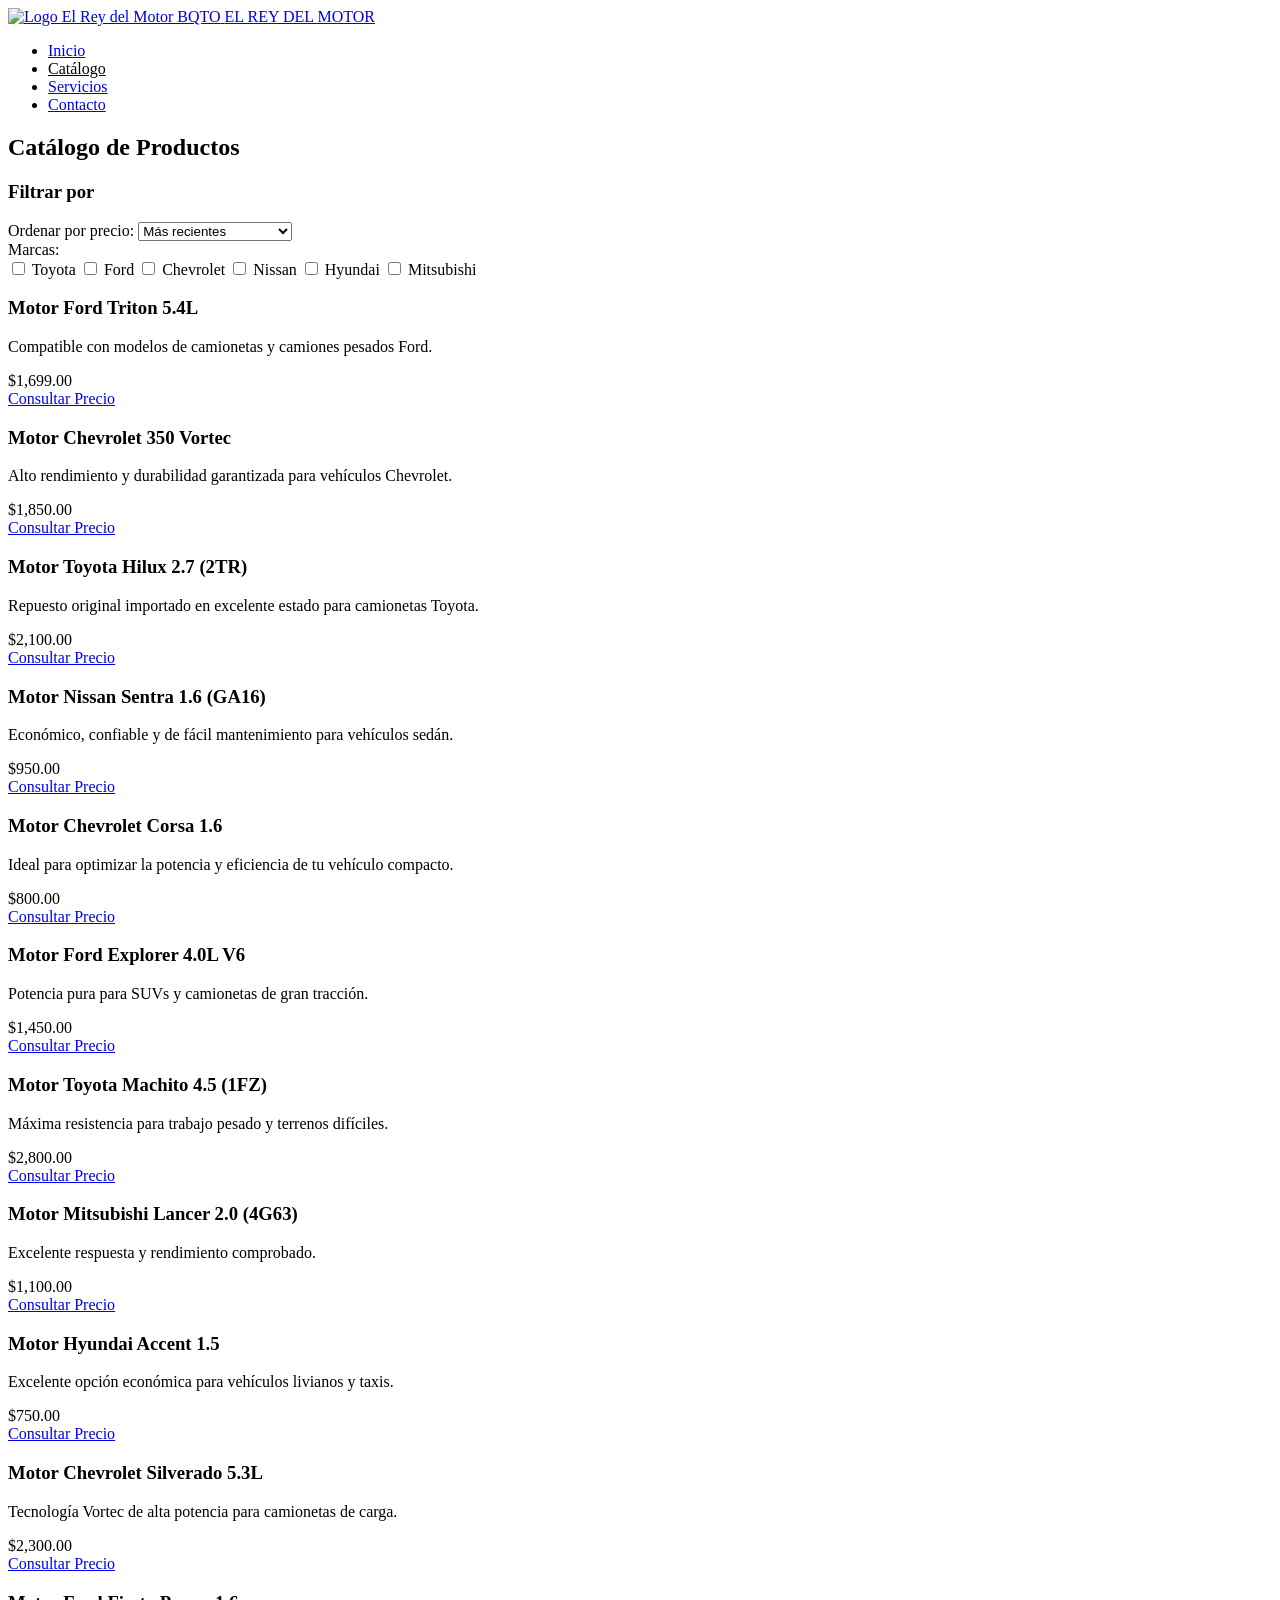
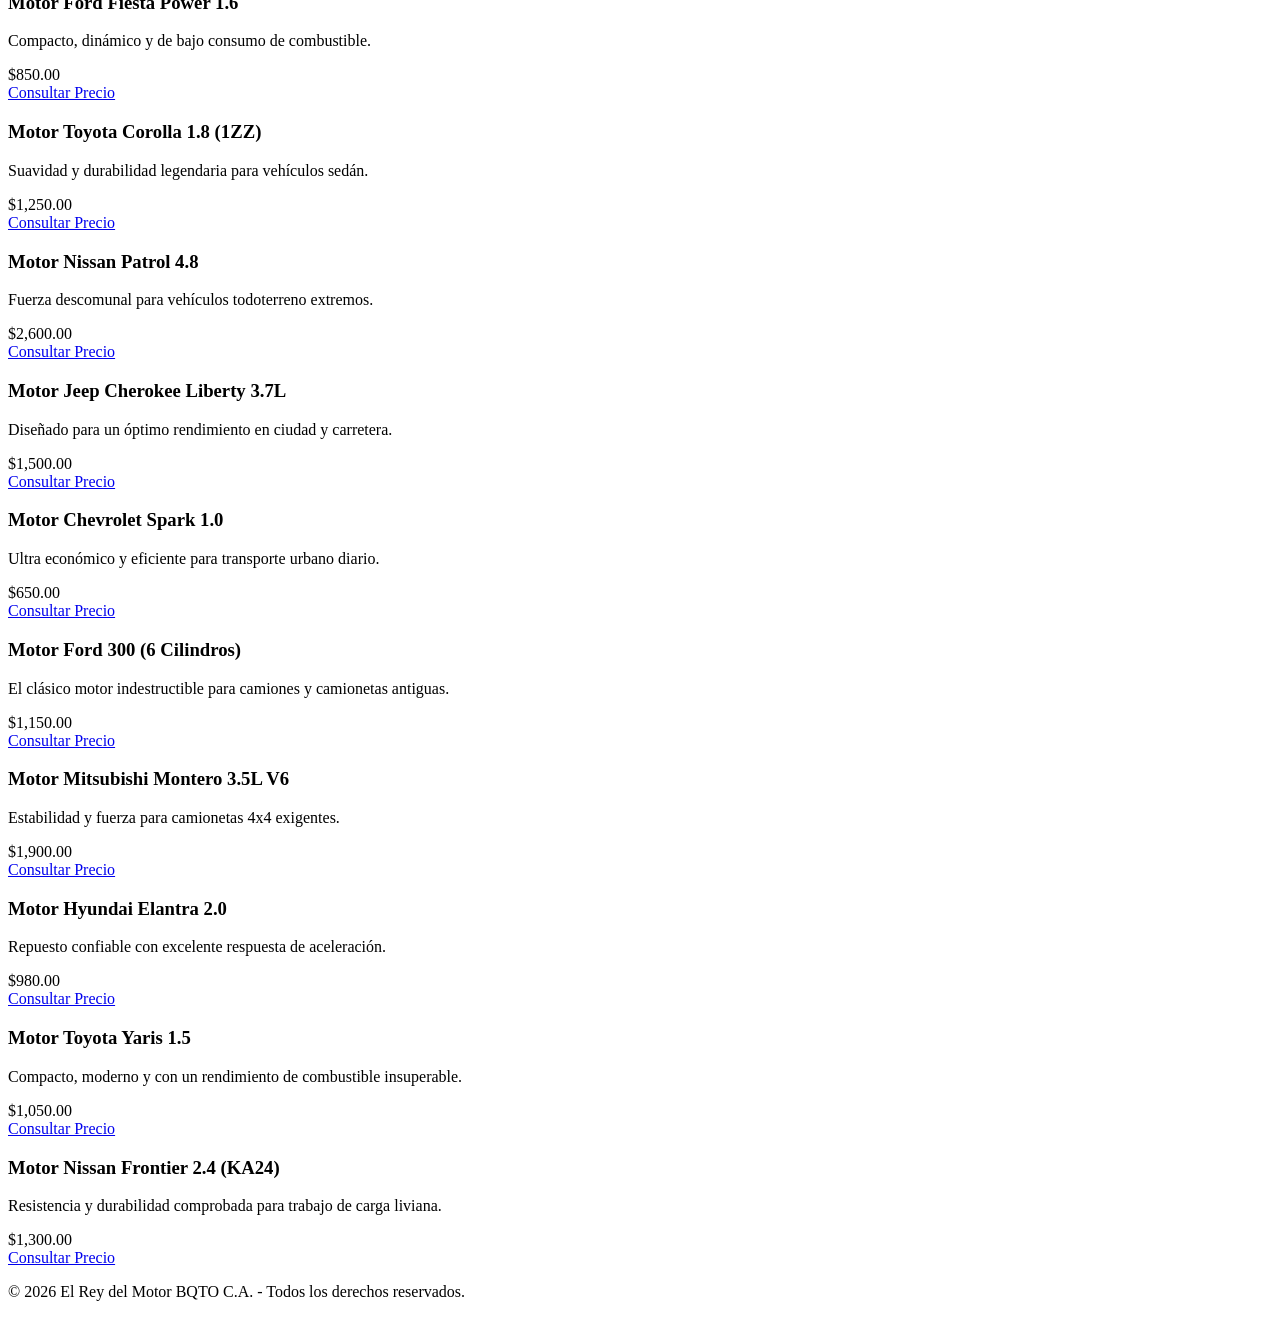
==== catalogo.html @ 28d70f1e "Add files via upload" ====
<!DOCTYPE html>
<html lang="es">
<head>
  <meta charset="UTF-8">
  <meta name="viewport" content="width=device-width, initial-scale=1.0">
  <title>Catálogo - El Rey del Motor BQTO C.A.</title>
  <link rel="stylesheet" href="css/styles.css">
  <link rel="icon" type="image/png" href="imagenes/logo_Rey_del_motor.png">
</head>
<body>

  <!-- HEADER -->
  <header>
    <div class="contenedor contenedor-navegacion">
      <a href="index.html" class="contenedor-logo">
        <img src="imagenes/logo_Rey_del_motor.png" alt="Logo El Rey del Motor BQTO" class="imagen-logo">
        <span class="texto-logo">EL REY DEL MOTOR</span>
      </a>
      <ul class="enlaces-navegacion">
        <li><a href="index.html">Inicio</a></li>
        <li><a href="catalogo.html" style="color: var(--dorado);">Catálogo</a></li>
        <li><a href="servicios.html">Servicios</a></li>
        <li><a href="contactos.html">Contacto</a></li>
      </ul>
    </div>
  </header>

  <!-- SECCIÓN DE CATÁLOGO CON FILTROS LATERALES -->
  <section class="catalogo">
    <div class="contenedor">
      <h2 class="titulo-seccion">Catálogo de Productos</h2>
      
      <div class="catalogo-layout">
        
        <!-- BARRA LATERAL DE FILTROS (Izquierda) -->
        <aside class="sidebar-filtros">
          <h3>Filtrar por</h3>

          <!-- Ordenar por precio -->
          <div class="grupo-filtro">
            <label for="orden-precio">Ordenar por precio:</label>
            <select id="orden-precio">
              <option value="recientes">Más recientes</option>
              <option value="menor-mayor">Menor a Mayor Precio</option>
              <option value="mayor-menor">Mayor a Menor Precio</option>
            </select>
          </div>

          <!-- Filtro por Marcas -->
          <div class="grupo-filtro">
            <label>Marcas:</label>
            <div class="marcas-grid">
              <label class="marca-checkbox"><input type="checkbox"> Toyota</label>
              <label class="marca-checkbox"><input type="checkbox"> Ford</label>
              <label class="marca-checkbox"><input type="checkbox"> Chevrolet</label>
              <label class="marca-checkbox"><input type="checkbox"> Nissan</label>
              <label class="marca-checkbox"><input type="checkbox"> Hyundai</label>
              <label class="marca-checkbox"><input type="checkbox"> Mitsubishi</label>
            </div>
          </div>
        </aside>

        <!-- CUADRÍCULA DE PRODUCTOS (Derecha) -->
        <div class="catalogo-contenido">
          <div class="cuadricula">
            
            <!-- Tarjeta 1 -->
            <div class="tarjeta">
              <div>
                <h3>Motor Ford Triton 5.4L</h3>
                <p>Compatible con modelos de camionetas y camiones pesados Ford.</p>
              </div>
              <div>
                <div class="precio">$1,699.00</div>
                <a href="https://wa.me/584220336783?text=Hola,%20estoy%20interesado%20en%20el%20Motor%20Ford%20Triton%205.4L" target="_blank" class="boton-principal boton-comprar">Consultar Precio</a>
              </div>
            </div>

            <!-- Tarjeta 2 -->
            <div class="tarjeta">
              <div>
                <h3>Motor Chevrolet 350 Vortec</h3>
                <p>Alto rendimiento y durabilidad garantizada para vehículos Chevrolet.</p>
              </div>
              <div>
                <div class="precio">$1,850.00</div>
                <a href="https://wa.me/584220336783?text=Hola,%20estoy%20interesado%20en%20el%20Motor%20Chevrolet%20350%20Vortec" target="_blank" class="boton-principal boton-comprar">Consultar Precio</a>
              </div>
            </div>

            <!-- Tarjeta 3 -->
            <div class="tarjeta">
              <div>
                <h3>Motor Toyota Hilux 2.7 (2TR)</h3>
                <p>Repuesto original importado en excelente estado para camionetas Toyota.</p>
              </div>
              <div>
                <div class="precio">$2,100.00</div>
                <a href="https://wa.me/584220336783?text=Hola,%20estoy%20interesado%20en%20el%20Motor%20Toyota%20Hilux%202.7" target="_blank" class="boton-principal boton-comprar">Consultar Precio</a>
              </div>
            </div>

            <!-- Tarjeta 4 -->
            <div class="tarjeta">
              <div>
                <h3>Motor Nissan Sentra 1.6 (GA16)</h3>
                <p>Económico, confiable y de fácil mantenimiento para vehículos sedán.</p>
              </div>
              <div>
                <div class="precio">$950.00</div>
                <a href="https://wa.me/584220336783?text=Hola,%20estoy%20interesado%20en%20el%20Motor%20Nissan%20Sentra%201.6" target="_blank" class="boton-principal boton-comprar">Consultar Precio</a>
              </div>
            </div>

            <!-- Tarjeta 5 -->
            <div class="tarjeta">
              <div>
                <h3>Motor Chevrolet Corsa 1.6</h3>
                <p>Ideal para optimizar la potencia y eficiencia de tu vehículo compacto.</p>
              </div>
              <div>
                <div class="precio">$800.00</div>
                <a href="https://wa.me/584220336783?text=Hola,%20estoy%20interesado%20en%20el%20Motor%20Chevrolet%20Corsa%201.6" target="_blank" class="boton-principal boton-comprar">Consultar Precio</a>
              </div>
            </div>

            <!-- Tarjeta 6 -->
            <div class="tarjeta">
              <div>
                <h3>Motor Ford Explorer 4.0L V6</h3>
                <p>Potencia pura para SUVs y camionetas de gran tracción.</p>
              </div>
              <div>
                <div class="precio">$1,450.00</div>
                <a href="https://wa.me/584220336783?text=Hola,%20estoy%20interesado%20en%20el%20Motor%20Ford%20Explorer%204.0L" target="_blank" class="boton-principal boton-comprar">Consultar Precio</a>
              </div>
            </div>

            <!-- Tarjeta 7 -->
            <div class="tarjeta">
              <div>
                <h3>Motor Toyota Machito 4.5 (1FZ)</h3>
                <p>Máxima resistencia para trabajo pesado y terrenos difíciles.</p>
              </div>
              <div>
                <div class="precio">$2,800.00</div>
                <a href="https://wa.me/584220336783?text=Hola,%20estoy%20interesado%20en%20el%20Motor%20Toyota%20Machito%204.5" target="_blank" class="boton-principal boton-comprar">Consultar Precio</a>
              </div>
            </div>

            <!-- Tarjeta 8 -->
            <div class="tarjeta">
              <div>
                <h3>Motor Mitsubishi Lancer 2.0 (4G63)</h3>
                <p>Excelente respuesta y rendimiento comprobado.</p>
              </div>
              <div>
                <div class="precio">$1,100.00</div>
                <a href="https://wa.me/584220336783?text=Hola,%20estoy%20interesado%20en%20el%20Motor%20Mitsubishi%20Lancer%202.0" target="_blank" class="boton-principal boton-comprar">Consultar Precio</a>
              </div>
            </div>

            <!-- Tarjeta 9 -->
            <div class="tarjeta">
              <div>
                <h3>Motor Hyundai Accent 1.5</h3>
                <p>Excelente opción económica para vehículos livianos y taxis.</p>
              </div>
              <div>
                <div class="precio">$750.00</div>
                <a href="https://wa.me/584220336783?text=Hola,%20estoy%20interesado%20en%20el%20Motor%20Hyundai%20Accent%201.5" target="_blank" class="boton-principal boton-comprar">Consultar Precio</a>
              </div>
            </div>

            <!-- Tarjeta 10 -->
            <div class="tarjeta">
              <div>
                <h3>Motor Chevrolet Silverado 5.3L</h3>
                <p>Tecnología Vortec de alta potencia para camionetas de carga.</p>
              </div>
              <div>
                <div class="precio">$2,300.00</div>
                <a href="https://wa.me/584220336783?text=Hola,%20estoy%20interesado%20en%20el%20Motor%20Chevrolet%20Silverado%205.3L" target="_blank" class="boton-principal boton-comprar">Consultar Precio</a>
              </div>
            </div>

            <!-- Tarjeta 11 -->
            <div class="tarjeta">
              <div>
                <h3>Motor Ford Fiesta Power 1.6</h3>
                <p>Compacto, dinámico y de bajo consumo de combustible.</p>
              </div>
              <div>
                <div class="precio">$850.00</div>
                <a href="https://wa.me/584220336783?text=Hola,%20estoy%20interesado%20en%20el%20Motor%20Ford%20Fiesta%20Power%201.6" target="_blank" class="boton-principal boton-comprar">Consultar Precio</a>
              </div>
            </div>

            <!-- Tarjeta 12 -->
            <div class="tarjeta">
              <div>
                <h3>Motor Toyota Corolla 1.8 (1ZZ)</h3>
                <p>Suavidad y durabilidad legendaria para vehículos sedán.</p>
              </div>
              <div>
                <div class="precio">$1,250.00</div>
                <a href="https://wa.me/584220336783?text=Hola,%20estoy%20interesado%20en%20el%20Motor%20Toyota%20Corolla%201.8" target="_blank" class="boton-principal boton-comprar">Consultar Precio</a>
              </div>
            </div>

            <!-- Tarjeta 13 -->
            <div class="tarjeta">
              <div>
                <h3>Motor Nissan Patrol 4.8</h3>
                <p>Fuerza descomunal para vehículos todoterreno extremos.</p>
              </div>
              <div>
                <div class="precio">$2,600.00</div>
                <a href="https://wa.me/584220336783?text=Hola,%20estoy%20interesado%20en%20el%20Motor%20Nissan%20Patrol%204.8" target="_blank" class="boton-principal boton-comprar">Consultar Precio</a>
              </div>
            </div>

            <!-- Tarjeta 14 -->
            <div class="tarjeta">
              <div>
                <h3>Motor Jeep Cherokee Liberty 3.7L</h3>
                <p>Diseñado para un óptimo rendimiento en ciudad y carretera.</p>
              </div>
              <div>
                <div class="precio">$1,500.00</div>
                <a href="https://wa.me/584220336783?text=Hola,%20estoy%20interesado%20en%20el%20Motor%20Jeep%20Cherokee%203.7L" target="_blank" class="boton-principal boton-comprar">Consultar Precio</a>
              </div>
            </div>

            <!-- Tarjeta 15 -->
            <div class="tarjeta">
              <div>
                <h3>Motor Chevrolet Spark 1.0</h3>
                <p>Ultra económico y eficiente para transporte urbano diario.</p>
              </div>
              <div>
                <div class="precio">$650.00</div>
                <a href="https://wa.me/584220336783?text=Hola,%20estoy%20interesado%20en%20el%20Motor%20Chevrolet%20Spark%201.0" target="_blank" class="boton-principal boton-comprar">Consultar Precio</a>
              </div>
            </div>

            <!-- Tarjeta 16 -->
            <div class="tarjeta">
              <div>
                <h3>Motor Ford 300 (6 Cilindros)</h3>
                <p>El clásico motor indestructible para camiones y camionetas antiguas.</p>
              </div>
              <div>
                <div class="precio">$1,150.00</div>
                <a href="https://wa.me/584220336783?text=Hola,%20estoy%20interesado%20en%20el%20Motor%20Ford%20300" target="_blank" class="boton-principal boton-comprar">Consultar Precio</a>
              </div>
            </div>

            <!-- Tarjeta 17 -->
            <div class="tarjeta">
              <div>
                <h3>Motor Mitsubishi Montero 3.5L V6</h3>
                <p>Estabilidad y fuerza para camionetas 4x4 exigentes.</p>
              </div>
              <div>
                <div class="precio">$1,900.00</div>
                <a href="https://wa.me/584220336783?text=Hola,%20estoy%20interesado%20en%20el%20Motor%20Mitsubishi%20Montero%203.5L" target="_blank" class="boton-principal boton-comprar">Consultar Precio</a>
              </div>
            </div>

            <!-- Tarjeta 18 -->
            <div class="tarjeta">
              <div>
                <h3>Motor Hyundai Elantra 2.0</h3>
                <p>Repuesto confiable con excelente respuesta de aceleración.</p>
              </div>
              <div>
                <div class="precio">$980.00</div>
                <a href="https://wa.me/584220336783?text=Hola,%20estoy%20interesado%20en%20el%20Motor%20Hyundai%20Elantra%202.0" target="_blank" class="boton-principal boton-comprar">Consultar Precio</a>
              </div>
            </div>

            <!-- Tarjeta 19 -->
            <div class="tarjeta">
              <div>
                <h3>Motor Toyota Yaris 1.5</h3>
                <p>Compacto, moderno y con un rendimiento de combustible insuperable.</p>
              </div>
              <div>
                <div class="precio">$1,050.00</div>
                <a href="https://wa.me/584220336783?text=Hola,%20estoy%20interesado%20en%20el%20Motor%20Toyota%20Yaris%201.5" target="_blank" class="boton-principal boton-comprar">Consultar Precio</a>
              </div>
            </div>

            <!-- Tarjeta 20 -->
            <div class="tarjeta">
              <div>
                <h3>Motor Nissan Frontier 2.4 (KA24)</h3>
                <p>Resistencia y durabilidad comprobada para trabajo de carga liviana.</p>
              </div>
              <div>
                <div class="precio">$1,300.00</div>
                <a href="https://wa.me/584220336783?text=Hola,%20estoy%20interesado%20en%20el%20Motor%20Nissan%20Frontier%202.4" target="_blank" class="boton-principal boton-comprar">Consultar Precio</a>
              </div>
            </div>

          </div>
        </div>

      </div>
    </div>
  </section>

  <!-- FOOTER -->
  <footer>
    <div class="contenedor">
      <p>&copy; 2026 El Rey del Motor BQTO C.A. - Todos los derechos reservados.</p>
    </div>
  </footer>

</body>
</html>
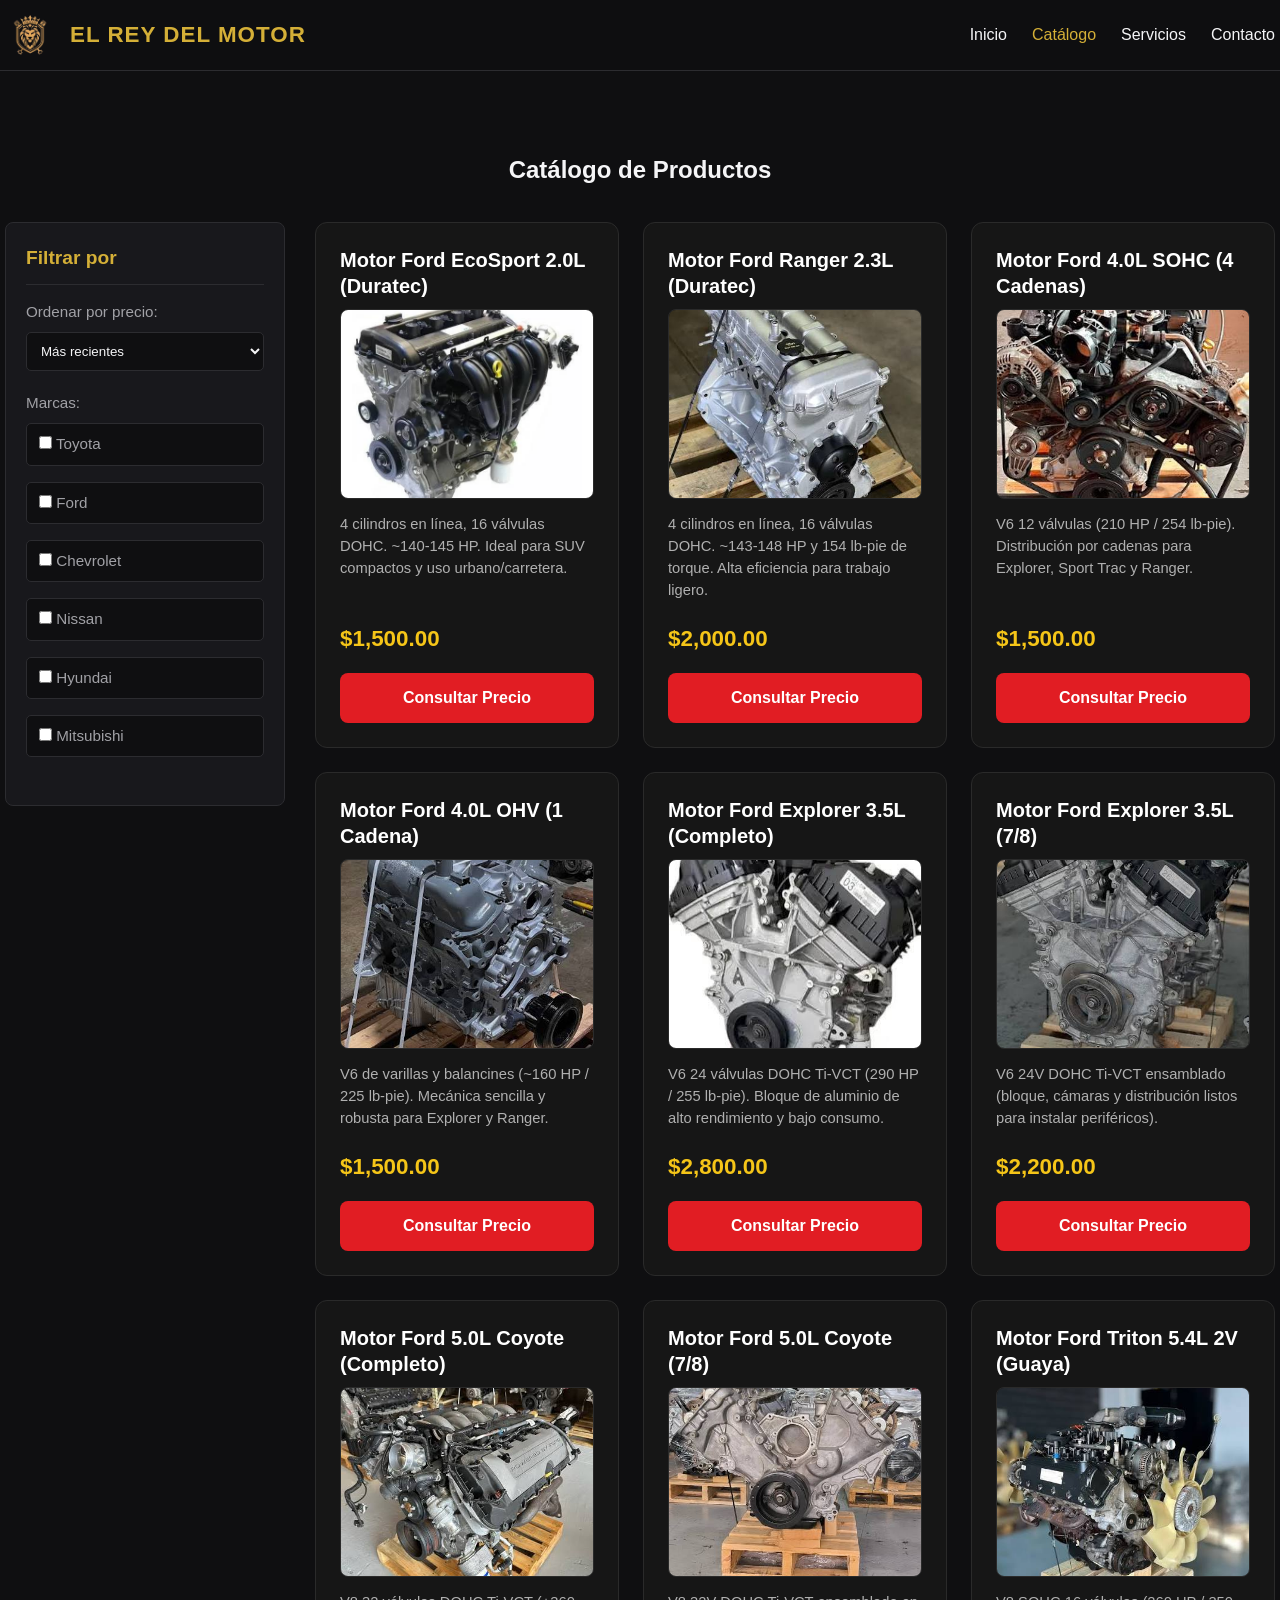
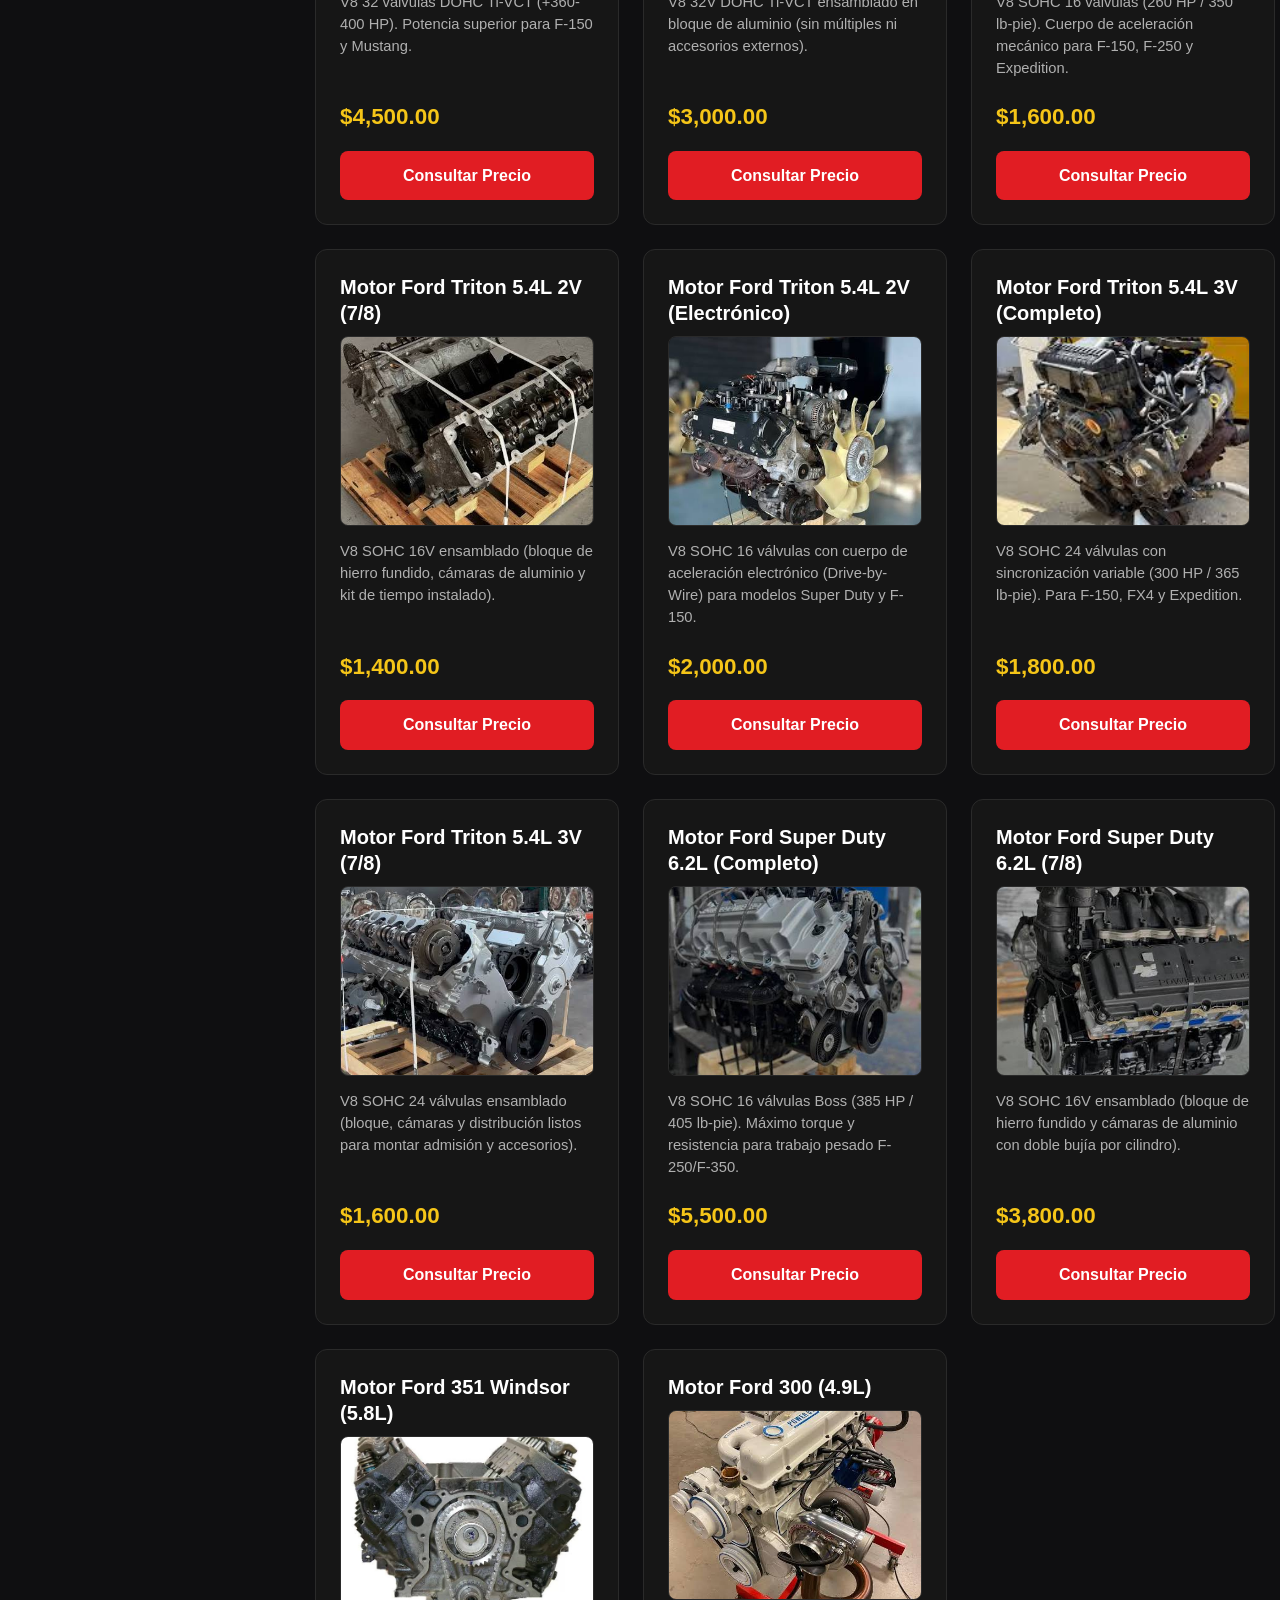
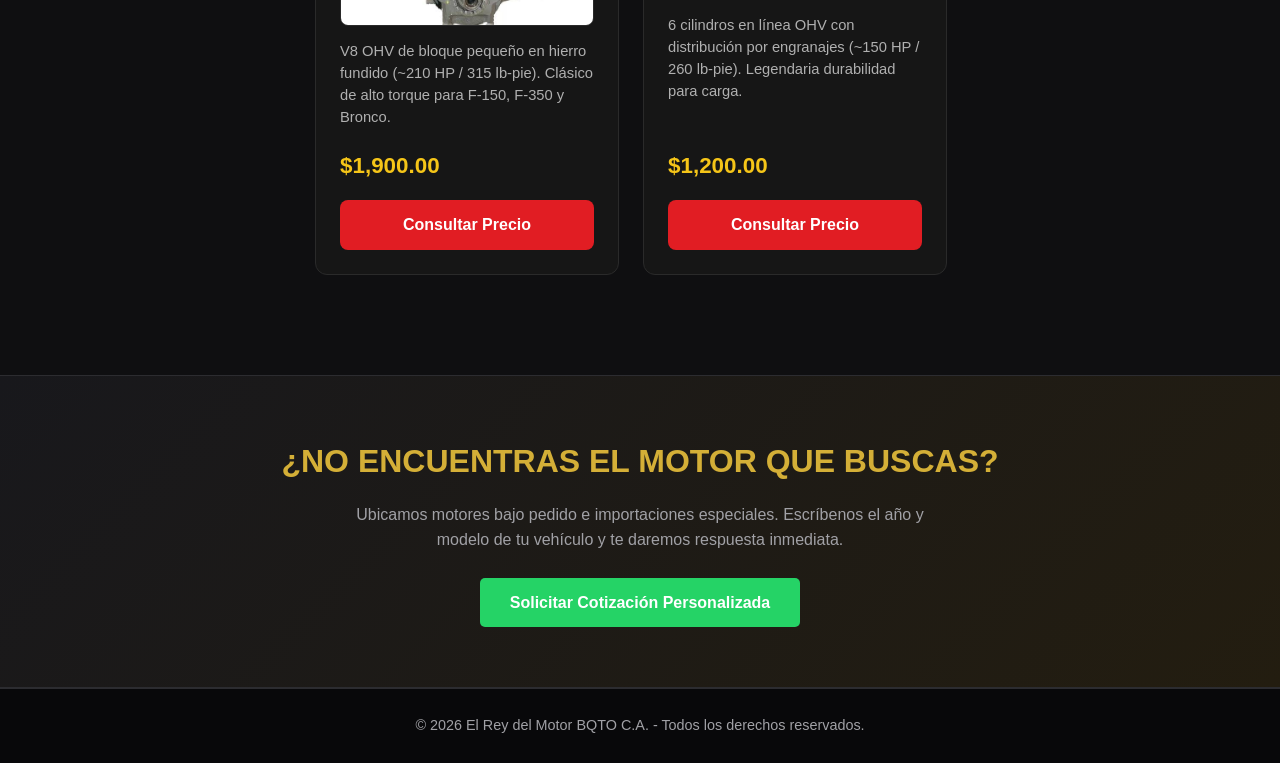
==== commit f3ca5659: "Add files via upload" ====
--- a/catalogo.html
+++ b/catalogo.html
@@ -59,255 +59,240 @@
             </div>
           </div>
         </aside>
-
-        <!-- CUADRÍCULA DE PRODUCTOS (Derecha) -->
-        <div class="catalogo-contenido">
-          <div class="cuadricula">
+<!-- CUADRÍCULA DE PRODUCTOS-->
+<div class="catalogo-contenido">
+<div class="cuadricula">
             
             <!-- Tarjeta 1 -->
-            <div class="tarjeta">
-              <div>
-                <h3>Motor Ford Triton 5.4L</h3>
-                <p>Compatible con modelos de camionetas y camiones pesados Ford.</p>
-              </div>
-              <div>
-                <div class="precio">$1,699.00</div>
-                <a href="https://wa.me/584220336783?text=Hola,%20estoy%20interesado%20en%20el%20Motor%20Ford%20Triton%205.4L" target="_blank" class="boton-principal boton-comprar">Consultar Precio</a>
-              </div>
-            </div>
-
-            <!-- Tarjeta 2 -->
-            <div class="tarjeta">
-              <div>
-                <h3>Motor Chevrolet 350 Vortec</h3>
-                <p>Alto rendimiento y durabilidad garantizada para vehículos Chevrolet.</p>
-              </div>
-              <div>
-                <div class="precio">$1,850.00</div>
-                <a href="https://wa.me/584220336783?text=Hola,%20estoy%20interesado%20en%20el%20Motor%20Chevrolet%20350%20Vortec" target="_blank" class="boton-principal boton-comprar">Consultar Precio</a>
-              </div>
-            </div>
-
-            <!-- Tarjeta 3 -->
-            <div class="tarjeta">
-              <div>
-                <h3>Motor Toyota Hilux 2.7 (2TR)</h3>
-                <p>Repuesto original importado en excelente estado para camionetas Toyota.</p>
-              </div>
-              <div>
-                <div class="precio">$2,100.00</div>
-                <a href="https://wa.me/584220336783?text=Hola,%20estoy%20interesado%20en%20el%20Motor%20Toyota%20Hilux%202.7" target="_blank" class="boton-principal boton-comprar">Consultar Precio</a>
-              </div>
-            </div>
-
-            <!-- Tarjeta 4 -->
-            <div class="tarjeta">
-              <div>
-                <h3>Motor Nissan Sentra 1.6 (GA16)</h3>
-                <p>Económico, confiable y de fácil mantenimiento para vehículos sedán.</p>
-              </div>
-              <div>
-                <div class="precio">$950.00</div>
-                <a href="https://wa.me/584220336783?text=Hola,%20estoy%20interesado%20en%20el%20Motor%20Nissan%20Sentra%201.6" target="_blank" class="boton-principal boton-comprar">Consultar Precio</a>
-              </div>
-            </div>
-
-            <!-- Tarjeta 5 -->
-            <div class="tarjeta">
-              <div>
-                <h3>Motor Chevrolet Corsa 1.6</h3>
-                <p>Ideal para optimizar la potencia y eficiencia de tu vehículo compacto.</p>
-              </div>
-              <div>
-                <div class="precio">$800.00</div>
-                <a href="https://wa.me/584220336783?text=Hola,%20estoy%20interesado%20en%20el%20Motor%20Chevrolet%20Corsa%201.6" target="_blank" class="boton-principal boton-comprar">Consultar Precio</a>
-              </div>
-            </div>
-
-            <!-- Tarjeta 6 -->
-            <div class="tarjeta">
-              <div>
-                <h3>Motor Ford Explorer 4.0L V6</h3>
-                <p>Potencia pura para SUVs y camionetas de gran tracción.</p>
-              </div>
-              <div>
-                <div class="precio">$1,450.00</div>
-                <a href="https://wa.me/584220336783?text=Hola,%20estoy%20interesado%20en%20el%20Motor%20Ford%20Explorer%204.0L" target="_blank" class="boton-principal boton-comprar">Consultar Precio</a>
-              </div>
-            </div>
-
-            <!-- Tarjeta 7 -->
-            <div class="tarjeta">
-              <div>
-                <h3>Motor Toyota Machito 4.5 (1FZ)</h3>
-                <p>Máxima resistencia para trabajo pesado y terrenos difíciles.</p>
-              </div>
-              <div>
-                <div class="precio">$2,800.00</div>
-                <a href="https://wa.me/584220336783?text=Hola,%20estoy%20interesado%20en%20el%20Motor%20Toyota%20Machito%204.5" target="_blank" class="boton-principal boton-comprar">Consultar Precio</a>
-              </div>
-            </div>
-
-            <!-- Tarjeta 8 -->
-            <div class="tarjeta">
-              <div>
-                <h3>Motor Mitsubishi Lancer 2.0 (4G63)</h3>
-                <p>Excelente respuesta y rendimiento comprobado.</p>
-              </div>
-              <div>
-                <div class="precio">$1,100.00</div>
-                <a href="https://wa.me/584220336783?text=Hola,%20estoy%20interesado%20en%20el%20Motor%20Mitsubishi%20Lancer%202.0" target="_blank" class="boton-principal boton-comprar">Consultar Precio</a>
-              </div>
-            </div>
-
-            <!-- Tarjeta 9 -->
-            <div class="tarjeta">
-              <div>
-                <h3>Motor Hyundai Accent 1.5</h3>
-                <p>Excelente opción económica para vehículos livianos y taxis.</p>
-              </div>
-              <div>
-                <div class="precio">$750.00</div>
-                <a href="https://wa.me/584220336783?text=Hola,%20estoy%20interesado%20en%20el%20Motor%20Hyundai%20Accent%201.5" target="_blank" class="boton-principal boton-comprar">Consultar Precio</a>
-              </div>
-            </div>
-
-            <!-- Tarjeta 10 -->
-            <div class="tarjeta">
-              <div>
-                <h3>Motor Chevrolet Silverado 5.3L</h3>
-                <p>Tecnología Vortec de alta potencia para camionetas de carga.</p>
-              </div>
-              <div>
-                <div class="precio">$2,300.00</div>
-                <a href="https://wa.me/584220336783?text=Hola,%20estoy%20interesado%20en%20el%20Motor%20Chevrolet%20Silverado%205.3L" target="_blank" class="boton-principal boton-comprar">Consultar Precio</a>
-              </div>
-            </div>
-
-            <!-- Tarjeta 11 -->
-            <div class="tarjeta">
-              <div>
-                <h3>Motor Ford Fiesta Power 1.6</h3>
-                <p>Compacto, dinámico y de bajo consumo de combustible.</p>
-              </div>
-              <div>
-                <div class="precio">$850.00</div>
-                <a href="https://wa.me/584220336783?text=Hola,%20estoy%20interesado%20en%20el%20Motor%20Ford%20Fiesta%20Power%201.6" target="_blank" class="boton-principal boton-comprar">Consultar Precio</a>
-              </div>
-            </div>
-
-            <!-- Tarjeta 12 -->
-            <div class="tarjeta">
-              <div>
-                <h3>Motor Toyota Corolla 1.8 (1ZZ)</h3>
-                <p>Suavidad y durabilidad legendaria para vehículos sedán.</p>
-              </div>
-              <div>
-                <div class="precio">$1,250.00</div>
-                <a href="https://wa.me/584220336783?text=Hola,%20estoy%20interesado%20en%20el%20Motor%20Toyota%20Corolla%201.8" target="_blank" class="boton-principal boton-comprar">Consultar Precio</a>
-              </div>
-            </div>
-
-            <!-- Tarjeta 13 -->
-            <div class="tarjeta">
-              <div>
-                <h3>Motor Nissan Patrol 4.8</h3>
-                <p>Fuerza descomunal para vehículos todoterreno extremos.</p>
-              </div>
-              <div>
-                <div class="precio">$2,600.00</div>
-                <a href="https://wa.me/584220336783?text=Hola,%20estoy%20interesado%20en%20el%20Motor%20Nissan%20Patrol%204.8" target="_blank" class="boton-principal boton-comprar">Consultar Precio</a>
-              </div>
-            </div>
-
-            <!-- Tarjeta 14 -->
-            <div class="tarjeta">
-              <div>
-                <h3>Motor Jeep Cherokee Liberty 3.7L</h3>
-                <p>Diseñado para un óptimo rendimiento en ciudad y carretera.</p>
-              </div>
-              <div>
-                <div class="precio">$1,500.00</div>
-                <a href="https://wa.me/584220336783?text=Hola,%20estoy%20interesado%20en%20el%20Motor%20Jeep%20Cherokee%203.7L" target="_blank" class="boton-principal boton-comprar">Consultar Precio</a>
-              </div>
-            </div>
-
-            <!-- Tarjeta 15 -->
-            <div class="tarjeta">
-              <div>
-                <h3>Motor Chevrolet Spark 1.0</h3>
-                <p>Ultra económico y eficiente para transporte urbano diario.</p>
-              </div>
-              <div>
-                <div class="precio">$650.00</div>
-                <a href="https://wa.me/584220336783?text=Hola,%20estoy%20interesado%20en%20el%20Motor%20Chevrolet%20Spark%201.0" target="_blank" class="boton-principal boton-comprar">Consultar Precio</a>
-              </div>
-            </div>
-
-            <!-- Tarjeta 16 -->
-            <div class="tarjeta">
-              <div>
-                <h3>Motor Ford 300 (6 Cilindros)</h3>
-                <p>El clásico motor indestructible para camiones y camionetas antiguas.</p>
-              </div>
-              <div>
-                <div class="precio">$1,150.00</div>
-                <a href="https://wa.me/584220336783?text=Hola,%20estoy%20interesado%20en%20el%20Motor%20Ford%20300" target="_blank" class="boton-principal boton-comprar">Consultar Precio</a>
-              </div>
-            </div>
-
-            <!-- Tarjeta 17 -->
-            <div class="tarjeta">
-              <div>
-                <h3>Motor Mitsubishi Montero 3.5L V6</h3>
-                <p>Estabilidad y fuerza para camionetas 4x4 exigentes.</p>
-              </div>
-              <div>
-                <div class="precio">$1,900.00</div>
-                <a href="https://wa.me/584220336783?text=Hola,%20estoy%20interesado%20en%20el%20Motor%20Mitsubishi%20Montero%203.5L" target="_blank" class="boton-principal boton-comprar">Consultar Precio</a>
-              </div>
-            </div>
-
-            <!-- Tarjeta 18 -->
-            <div class="tarjeta">
-              <div>
-                <h3>Motor Hyundai Elantra 2.0</h3>
-                <p>Repuesto confiable con excelente respuesta de aceleración.</p>
-              </div>
-              <div>
-                <div class="precio">$980.00</div>
-                <a href="https://wa.me/584220336783?text=Hola,%20estoy%20interesado%20en%20el%20Motor%20Hyundai%20Elantra%202.0" target="_blank" class="boton-principal boton-comprar">Consultar Precio</a>
-              </div>
-            </div>
-
-            <!-- Tarjeta 19 -->
-            <div class="tarjeta">
-              <div>
-                <h3>Motor Toyota Yaris 1.5</h3>
-                <p>Compacto, moderno y con un rendimiento de combustible insuperable.</p>
-              </div>
-              <div>
-                <div class="precio">$1,050.00</div>
-                <a href="https://wa.me/584220336783?text=Hola,%20estoy%20interesado%20en%20el%20Motor%20Toyota%20Yaris%201.5" target="_blank" class="boton-principal boton-comprar">Consultar Precio</a>
-              </div>
-            </div>
-
-            <!-- Tarjeta 20 -->
-            <div class="tarjeta">
-              <div>
-                <h3>Motor Nissan Frontier 2.4 (KA24)</h3>
-                <p>Resistencia y durabilidad comprobada para trabajo de carga liviana.</p>
-              </div>
-              <div>
-                <div class="precio">$1,300.00</div>
-                <a href="https://wa.me/584220336783?text=Hola,%20estoy%20interesado%20en%20el%20Motor%20Nissan%20Frontier%202.4" target="_blank" class="boton-principal boton-comprar">Consultar Precio</a>
-              </div>
-            </div>
-
-          </div>
-        </div>
-
-      </div>
+<div class="tarjeta">
+  <div>
+    <h3>Motor Ford EcoSport 2.0L (Duratec)</h3>
+    <img class="motor-img" src="imagenes/Motores/Motor Ford EcoSport 2.0L (Duratec).jpg" alt="Motor Ford EcoSport 2.0L (Duratec)">
+    <p>4 cilindros en línea, 16 válvulas DOHC. ~140-145 HP. Ideal para SUV compactos y uso urbano/carretera.</p>
+  </div>
+  <div>
+    <div class="precio">$1,500.00</div>
+    <a href="https://wa.me/584220336783?text=Hola,%20estoy%20interesado%20en%20el%20Motor%20Ford%20EcoSport%202.0L" target="_blank">Consultar Precio</a>
+  </div>
+</div>
+
+<!-- Tarjeta 2 -->
+<div class="tarjeta">
+  <div>
+    <h3>Motor Ford Ranger 2.3L (Duratec)</h3>
+    <img class="motor-img" src="imagenes/Motores/Motor Ford Ranger 2.3L (Duratec).jpg" alt="Motor Ford Ranger 2.3L (Duratec)">
+    <p>4 cilindros en línea, 16 válvulas DOHC. ~143-148 HP y 154 lb-pie de torque. Alta eficiencia para trabajo ligero.</p>
+  </div>
+  <div>
+    <div class="precio">$2,000.00</div>
+    <a href="https://wa.me/584220336783?text=Hola,%20estoy%20interesado%20en%20el%20Motor%20Ford%20Ranger%202.3L" target="_blank">Consultar Precio</a>
+  </div>
+</div>
+
+<!-- Tarjeta 3 -->
+<div class="tarjeta">
+  <div>
+    <h3>Motor Ford 4.0L SOHC (4 Cadenas)</h3>
+    <img class="motor-img" src="imagenes/Motores/Motor Ford 4.0L SOHC (4 Cadenas).jpg" alt="Motor Ford 4.0L SOHC (4 Cadenas)">
+    <p>V6 12 válvulas (210 HP / 254 lb-pie). Distribución por cadenas para Explorer, Sport Trac y Ranger.</p>
+  </div>
+  <div>
+    <div class="precio">$1,500.00</div>
+    <a href="https://wa.me/584220336783?text=Hola,%20estoy%20interesado%20en%20el%20Motor%20Ford%204.0L%204%20Cadenas" target="_blank">Consultar Precio</a>
+  </div>
+</div>
+
+<!-- Tarjeta 4 -->
+<div class="tarjeta">
+  <div>
+    <h3>Motor Ford 4.0L OHV (1 Cadena)</h3>
+    <img class="motor-img" src="imagenes/Motores/Motor Ford 4.0L OHV (1 Cadena).jpg" alt="Motor Ford 4.0L OHV (1 Cadena)">
+    <p>V6 de varillas y balancines (~160 HP / 225 lb-pie). Mecánica sencilla y robusta para Explorer y Ranger.</p>
+  </div>
+  <div>
+    <div class="precio">$1,500.00</div>
+    <a href="https://wa.me/584220336783?text=Hola,%20estoy%20interesado%20en%20el%20Motor%20Ford%204.0L%201%20Cadena" target="_blank">Consultar Precio</a>
+  </div>
+</div>
+
+<!-- Tarjeta 5 -->
+<div class="tarjeta">
+  <div>
+    <h3>Motor Ford Explorer 3.5L (Completo)</h3>
+    <img class="motor-img" src="imagenes/Motores/Motor Ford Explorer 3.5L (Completo).jpg" alt="Motor Ford Explorer 3.5L (Completo)">
+    <p>V6 24 válvulas DOHC Ti-VCT (290 HP / 255 lb-pie). Bloque de aluminio de alto rendimiento y bajo consumo.</p>
+  </div>
+  <div>
+    <div class="precio">$2,800.00</div>
+    <a href="https://wa.me/584220336783?text=Hola,%20estoy%20interesado%20en%20el%20Motor%20Ford%20Explorer%203.5L%20Completo" target="_blank">Consultar Precio</a>
+  </div>
+</div>
+
+<!-- Tarjeta 6 -->
+<div class="tarjeta">
+  <div>
+    <h3>Motor Ford Explorer 3.5L (7/8)</h3>
+    <img class="motor-img" src="imagenes/Motores/Motor Ford Explorer 3.5L(7-8).jpg" alt="Motor Ford Explorer 3.5L(7-8)">
+    <p>V6 24V DOHC Ti-VCT ensamblado (bloque, cámaras y distribución listos para instalar periféricos).</p>
+  </div>
+  <div>
+    <div class="precio">$2,200.00</div>
+    <a href="https://wa.me/584220336783?text=Hola,%20estoy%20interesado%20en%20el%20Motor%20Ford%20Explorer%203.5L%207/8" target="_blank">Consultar Precio</a>
+  </div>
+</div>
+
+<!-- Tarjeta 7 -->
+<div class="tarjeta">
+  <div>
+    <h3>Motor Ford 5.0L Coyote (Completo)</h3>
+    <img class="motor-img" src="imagenes/Motores/Motor Ford 5.0L Coyote (Completo).jpg" alt="Motor Ford 5.0L Coyote (Completo)">
+    <p>V8 32 válvulas DOHC Ti-VCT (+360-400 HP). Potencia superior para F-150 y Mustang.</p>
+  </div>
+  <div>
+    <div class="precio">$4,500.00</div>
+    <a href="https://wa.me/584220336783?text=Hola,%20estoy%20interesado%20en%20el%20Motor%20Ford%205.0L%20Coyote%20Completo" target="_blank">Consultar Precio</a>
+  </div>
+</div>
+
+<!-- Tarjeta 8 -->
+<div class="tarjeta">
+  <div>
+    <h3>Motor Ford 5.0L Coyote (7/8)</h3>
+    <img class="motor-img" src="imagenes/Motores/Motor Ford 5.0L Coyote (7-8).jpg" alt="Motor Ford 5.0L Coyote (7-8)">
+    <p>V8 32V DOHC Ti-VCT ensamblado en bloque de aluminio (sin múltiples ni accesorios externos).</p>
+  </div>
+  <div>
+    <div class="precio">$3,000.00</div>
+    <a href="https://wa.me/584220336783?text=Hola,%20estoy%20interesado%20en%20el%20Motor%20Ford%205.0L%20Coyote%207/8" target="_blank">Consultar Precio</a>
+  </div>
+</div>
+
+<!-- Tarjeta 9 -->
+<div class="tarjeta">
+  <div>
+    <h3>Motor Ford Triton 5.4L 2V (Guaya)</h3>
+    <img class="motor-img" src="imagenes/Motores/Motor Ford Triton 5.4L 2V (Guaya).jpg" alt="Motor Ford Triton 5.4L 2V (Guaya)">
+    <p>V8 SOHC 16 válvulas (260 HP / 350 lb-pie). Cuerpo de aceleración mecánico para F-150, F-250 y Expedition.</p>
+  </div>
+  <div>
+    <div class="precio">$1,600.00</div>
+    <a href="https://wa.me/584220336783?text=Hola,%20estoy%20interesado%20en%20el%20Motor%20Ford%205.4L%202V%20Guaya" target="_blank">Consultar Precio</a>
+  </div>
+</div>
+
+<!-- Tarjeta 10 -->
+<div class="tarjeta">
+  <div>
+    <h3>Motor Ford Triton 5.4L 2V (7/8)</h3>
+    <img class="motor-img" src="imagenes/Motores/Motor Ford Triton 5.4L 2V (7-8).jpg" alt="Motor Ford Triton 5.4L 2V (7-8)">
+    <p>V8 SOHC 16V ensamblado (bloque de hierro fundido, cámaras de aluminio y kit de tiempo instalado).</p>
+  </div>
+  <div>
+    <div class="precio">$1,400.00</div>
+    <a href="https://wa.me/584220336783?text=Hola,%20estoy%20interesado%20en%20el%20Motor%20Ford%205.4L%202V%207/8" target="_blank">Consultar Precio</a>
+  </div>
+</div>
+
+<!-- Tarjeta 11 -->
+<div class="tarjeta">
+  <div>
+    <h3>Motor Ford Triton 5.4L 2V (Electrónico)</h3>
+    <img class="motor-img" src="imagenes/Motores/Motor Ford Triton 5.4L 2V (Electrónico).jpg" alt="Motor Ford Triton 5.4L 2V (Electrónico)">
+    <p>V8 SOHC 16 válvulas con cuerpo de aceleración electrónico (Drive-by-Wire) para modelos Super Duty y F-150.</p>
+  </div>
+  <div>
+    <div class="precio">$2,000.00</div>
+    <a href="https://wa.me/584220336783?text=Hola,%20estoy%20interesado%20en%20el%20Motor%20Ford%205.4L%202V%20Electronico" target="_blank">Consultar Precio</a>
+  </div>
+</div>
+
+<!-- Tarjeta 12 -->
+<div class="tarjeta">
+  <div>
+    <h3>Motor Ford Triton 5.4L 3V (Completo)</h3>
+    <img class="motor-img" src="imagenes/Motores/Motor Ford Triton 5.4L 3V (Completo).jpg" alt="Motor Ford Triton 5.4L 3V (Completo)">
+    <p>V8 SOHC 24 válvulas con sincronización variable (300 HP / 365 lb-pie). Para F-150, FX4 y Expedition.</p>
+  </div>
+  <div>
+    <div class="precio">$1,800.00</div>
+    <a href="https://wa.me/584220336783?text=Hola,%20estoy%20interesado%20en%20el%20Motor%20Ford%205.4L%203V%20Completo" target="_blank">Consultar Precio</a>
+  </div>
+</div>
+
+<!-- Tarjeta 13 -->
+<div class="tarjeta">
+  <div>
+    <h3>Motor Ford Triton 5.4L 3V (7/8)</h3>
+    <img class="motor-img" src="imagenes/Motores/Motor Ford Triton 5.4L 3V (7-8).jpg" alt="Motor Ford Triton 5.4L 3V (7-8)">
+    <p>V8 SOHC 24 válvulas ensamblado (bloque, cámaras y distribución listos para montar admisión y accesorios).</p>
+  </div>
+  <div>
+    <div class="precio">$1,600.00</div>
+    <a href="https://wa.me/584220336783?text=Hola,%20estoy%20interesado%20en%20el%20Motor%20Ford%205.4L%203V%207/8" target="_blank">Consultar Precio</a>
+  </div>
+</div>
+
+<!-- Tarjeta 14 -->
+<div class="tarjeta">
+  <div>
+    <h3>Motor Ford Super Duty 6.2L (Completo)</h3>
+    <img class="motor-img" src="imagenes/Motores/Motor Ford Super Duty 6.2L (Completo).jpg" alt="Motor Ford Super Duty 6.2L (Completo)">
+    <p>V8 SOHC 16 válvulas Boss (385 HP / 405 lb-pie). Máximo torque y resistencia para trabajo pesado F-250/F-350.</p>
+  </div>
+  <div>
+    <div class="precio">$5,500.00</div>
+    <a href="https://wa.me/584220336783?text=Hola,%20estoy%20interesado%20en%20el%20Motor%20Ford%20Super%20Duty%206.2L%20Completo" target="_blank">Consultar Precio</a>
+  </div>
+</div>
+
+<!-- Tarjeta 15 -->
+<div class="tarjeta">
+  <div>
+    <h3>Motor Ford Super Duty 6.2L (7/8)</h3>
+    <img class="motor-img" src="imagenes/Motores/Motor Ford Super Duty6.2L(7-8).jpg" alt="Motor Ford Super Duty 6.2L (7-8)">
+    <p>V8 SOHC 16V ensamblado (bloque de hierro fundido y cámaras de aluminio con doble bujía por cilindro).</p>
+  </div>
+  <div>
+    <div class="precio">$3,800.00</div>
+    <a href="https://wa.me/584220336783?text=Hola,%20estoy%20interesado%20en%20el%20Motor%20Ford%20Super%20Duty%206.2L%207/8" target="_blank">Consultar Precio</a>
+  </div>
+</div>
+
+<!-- Tarjeta 16 -->
+<div class="tarjeta">
+  <div>
+    <h3>Motor Ford 351 Windsor (5.8L)</h3>
+    <img class="motor-img" src="imagenes/Motores/Motor Ford 351 Windsor (5.8L).jpg" alt="Motor Ford 351 Windsor (5.8L)">
+    <p>V8 OHV de bloque pequeño en hierro fundido (~210 HP / 315 lb-pie). Clásico de alto torque para F-150, F-350 y Bronco.</p>
+  </div>
+  <div>
+    <div class="precio">$1,900.00</div>
+    <a href="https://wa.me/584220336783?text=Hola,%20estoy%20interesado%20en%20el%20Motor%20Ford%20351" target="_blank">Consultar Precio</a>
+  </div>
+</div>
+
+<!-- Tarjeta 17 -->
+<div class="tarjeta">
+  <div>
+    <h3>Motor Ford 300 (4.9L)</h3>
+    <img class="motor-img" src="imagenes/Motores/Motor Ford 300 (4.9L).jpg" alt="Motor Ford 300 (4.9L)">
+    <p>6 cilindros en línea OHV con distribución por engranajes (~150 HP / 260 lb-pie). Legendaria durabilidad para carga.</p>
+  </div>
+  <div>
+    <div class="precio">$1,200.00</div>
+    <a href="https://wa.me/584220336783?text=Hola,%20estoy%20interesado%20en%20el%20Motor%20Ford%20300" target="_blank">Consultar Precio</a>
+  </div>
+
+  </section>
+  <section style="background: linear-gradient(135deg, #18181c 0%, #231d10 100%); padding: 60px 0; text-align: center; border-top: 1px solid var(--borde-color); border-bottom: 1px solid var(--borde-color);">
+    <div class="contenedor">
+      <h2 style="color: var(--dorado); font-size: 2rem; margin-bottom: 15px;">¿NO ENCUENTRAS EL MOTOR QUE BUSCAS?</h2>
+      <p style="color: var(--texto-secundario); max-width: 600px; margin: 0 auto 25px;">
+        Ubicamos motores bajo pedido e importaciones especiales. Escríbenos el año y modelo de tu vehículo y te daremos respuesta inmediata.
+      </p>
+      <a href="https://wa.me/584220336783?text=Hola,%20busco%20un%20motor%20específico%20que%20no%20veo%20en%20el%20catálogo" target="_blank" class="boton-principal" style="background-color: #25d366;">
+        Solicitar Cotización Personalizada
+      </a>
     </div>
   </section>
 
--- a/css/styles.css
+++ b/css/styles.css
@@ -0,0 +1,578 @@
+/* ==========================================
+   1. VARIABLES Y CONFIGURACIÓN GLOBAL
+   ================================---------- */
+:root {
+  --fondo-oscuro: #0f0f11;
+  --fondo-tarjeta: #18181c;
+  --dorado: #d4af37;
+  --dorado-claro: #f3e5ab;
+  --rojo: #e50914;
+  --rojo-claro: #ff2a2a;
+  --texto-principal: #f5f5f7;
+  --texto-secundario: #a1a1a6;
+  --borde-color: #2c2c30;
+}
+
+* {
+  box-sizing: border-box;
+  margin: 0;
+  padding: 0;
+}
+
+body {
+  font-family: 'Segoe UI', Tahoma, Geneva, Verdana, sans-serif;
+  background-color: var(--fondo-oscuro);
+  color: var(--texto-principal);
+  line-height: 1.6;
+}
+
+.contenedor {
+  max-width: 1200px;
+  margin: 0 auto;
+  padding: 0 5px;
+}
+/* ==========================================
+   2. HEADER Y NAVEGACIÓN
+   ================================---------- */
+header {
+  position: sticky;
+  top: 0;
+  z-index: 1000;
+  background: rgba(15, 15, 17, 0.95);
+  backdrop-filter: blur(10px);
+  border-bottom: 1px solid var(--borde-color);
+  padding: 10px 0;
+}
+
+.contenedor-navegacion {
+  display: flex;
+  justify-content: space-between;
+  align-items: center;
+}
+
+.contenedor-logo {
+  display: flex;
+  align-items: center;
+  gap: 15px;
+  text-decoration: none;
+}
+
+.imagen-logo {
+  height: 50px;
+  width: auto;
+  object-fit: contain;
+}
+
+.texto-logo {
+  font-size: 1.4rem;
+  font-weight: 700;
+  color: var(--dorado);
+  text-transform: uppercase;
+  letter-spacing: 1px;
+}
+
+.enlaces-navegacion {
+  display: flex;
+  list-style: none;
+  gap: 25px;
+}
+
+.enlaces-navegacion a {
+  color: var(--texto-principal);
+  text-decoration: none;
+  font-weight: 500;
+  transition: color 0.3s ease;
+}
+
+.enlaces-navegacion a:hover {
+  color: var(--dorado);
+}
+.titulo-seccion {
+  text-align: center;
+  padding-bottom: 1% ;
+}
+/* ==========================================
+   3. PORTADA / HERO
+   ================================---------- */
+.portada {
+  padding: 100px 0 80px;
+  text-align: center;
+  background: radial-gradient(circle at center, #231d10 0%, var(--fondo-oscuro) 70%);
+}
+
+.portada h1 {
+  font-size: 3rem;
+  color: var(--dorado);
+  margin-bottom: 15px;
+  text-transform: uppercase;
+}
+
+.portada p {
+  font-size: 1.2rem;
+  color: var(--texto-secundario);
+  max-width: 600px;
+  margin: 0 auto 30px;
+}
+
+.boton-principal {
+  display: inline-block;
+  padding: 12px 30px;
+  background-color: var(--rojo);
+  color: #fff;
+  text-decoration: none;
+  font-weight: bold;
+  border-radius: 5px;
+  transition: all 0.3s ease;
+}
+
+.boton-principal:hover {
+  background-color: var(--rojo-claro);
+  transform: translateY(-2px);
+  box-shadow: 0 5px 15px rgba(229, 9, 20, 0.4);
+}
+
+/* ==========================================
+   4. TÍTULOS DE SECCIÓN Y TARJETAS GENERALES
+   ================================---------- */
+/* --- Estilos de Secciones Grandes para Servicios --- */
+.servicios {
+  padding: 80px 0;
+  background-color: var(--fondo-tarjeta);
+  border-top: 1px solid var(--borde-color);
+  border-bottom: 1px solid var(--borde-color);
+}
+
+.cuadricula-servicios {
+  display: flex;
+  flex-direction: column; /* Apila cada servicio a lo ancho de la pantalla */
+  gap: 40px;
+}
+
+.caja-servicio {
+  position: relative;
+  padding: 80px 50px;     /* Gran espacio interno */
+  min-height: 300px;      /* Mucho más altas e imponentes */
+  border-radius: 12px;
+  border: 1px solid var(--borde-color);
+  overflow: hidden;
+  background-size: cover;
+  background-position: center;
+  display: flex;
+  flex-direction: column;
+  justify-content: center;
+  align-items: center;
+  text-align: center;
+  transition: transform 0.3s ease, border-color 0.3s ease, box-shadow 0.3s ease;
+}
+
+/* Capa oscura con degradado sutil para que la foto se aprecie mejor */
+.caja-servicio::before {
+  content: '';
+  position: absolute;
+  top: 0;
+  left: 0;
+  width: 100%;
+  height: 100%;
+  background: rgba(15, 15, 17, 0.78);
+  z-index: 1;
+}
+
+.caja-servicio h4,
+.caja-servicio p,
+.caja-servicio .boton-servicio {
+  position: relative;
+  z-index: 2;
+}
+
+.caja-servicio h4 {
+  color: var(--dorado);
+  margin-bottom: 20px;
+  font-size: 2.2rem;      /* Título grande */
+  text-transform: uppercase;
+  letter-spacing: 1px;
+}
+
+.caja-servicio p {
+  color: var(--texto-principal);
+  font-size: 1.2rem;      /* Texto descriptivo más grande */
+  max-width: 750px;
+  margin-bottom: 30px;
+  line-height: 1.6;
+}
+
+.boton-servicio {
+  display: inline-block;
+  padding: 14px 35px;
+  background-color: var(--rojo);
+  color: #fff;
+  text-decoration: none;
+  font-weight: bold;
+  font-size: 1.05rem;
+  border-radius: 6px;
+  transition: all 0.3s ease;
+}
+
+.boton-servicio:hover {
+  background-color: var(--rojo-claro);
+  transform: translateY(-3px);
+  box-shadow: 0 6px 20px rgba(229, 9, 20, 0.45);
+}
+
+.caja-servicio:hover {
+  transform: translateY(-5px);
+  border-color: var(--dorado);
+  box-shadow: 0 12px 30px rgba(212, 175, 55, 0.2);
+}
+
+/* Ajuste para pantallas de celulares */
+@media (max-width: 768px) {
+  .caja-servicio {
+    padding: 50px 25px;
+    min-height: 300px;
+  }
+  .caja-servicio h4 {
+    font-size: 1.7rem;
+  }
+  .caja-servicio p {
+    font-size: 1.05rem;
+  }
+}
+/* ==========================================
+   6. SECCIÓN DE CONTACTO Y FORMULARIO
+   ================================---------- */
+.contacto {
+  padding: 60px 0;
+  min-height: 70vh;
+}
+.mapa-contenedor {
+  margin-top: 20px;
+  border-radius: 8px;
+  overflow: hidden;
+  border: 1px solid var(--borde-color);
+}
+.contacto-foto {
+  margin-bottom: 20px;
+  border-radius: 8px;
+  overflow: hidden;
+  border: 1px solid var(--borde-color);
+}
+
+.contacto-foto img {
+  width: 100%;
+  height: 200px;
+  object-fit: cover;
+  display: block;
+}
+
+.mapa-contenedor iframe {
+  width: 100%;
+  height: 250px;
+  border: 0;
+  display: block;
+}
+.contacto-contenedor {
+  display: flex;
+  flex-wrap: wrap;
+  justify-content: space-between;
+  align-items: flex-start;
+  gap: 40px;
+  width: 100%;
+}
+
+.contacto-info,
+.contacto-formulario {
+  flex: 1 1 350px;
+  max-width: none;
+  margin: 0;
+  background: var(--fondo-tarjeta);
+  padding: 30px;
+  border-radius: 8px;
+  border: 1px solid var(--borde-color);
+  color: var(--texto-principal);
+  text-align: left;
+}
+
+.contacto-info h3,
+.contacto-formulario h3 {
+  color: var(--dorado);
+  margin-bottom: 20px;
+}
+
+.contacto-info p {
+  margin-bottom: 15px;
+  color: var(--texto-secundario);
+  font-size: 1.1rem;
+}
+
+.contacto-info a {
+  color: var(--dorado);
+  text-decoration: none;
+  font-weight: bold;
+}
+
+.contacto-formulario form {
+  display: flex;
+  flex-direction: column;
+  gap: 15px;
+}
+
+.campo-form label {
+  display: block;
+  margin-bottom: 5px;
+  font-size: 14px;
+  color: var(--texto-principal);
+}
+
+.campo-form input,
+.campo-form textarea {
+  width: 100%;
+  box-sizing: border-box;
+  padding: 12px;
+  background: var(--fondo-oscuro);
+  border: 1px solid var(--borde-color);
+  color: var(--texto-principal);
+  border-radius: 5px;
+}
+
+.campo-form input:focus,
+.campo-form textarea:focus {
+  border-color: var(--dorado);
+  outline: none;
+}
+
+.contacto-formulario button[type="submit"] {
+  background-color: var(--dorado);
+  color: #000;
+  padding: 12px;
+  border: none;
+  border-radius: 5px;
+  font-weight: bold;
+  cursor: pointer;
+  transition: background-color 0.3s ease;
+}
+
+.contacto-formulario button[type="submit"]:hover {
+  background-color: var(--dorado-claro);
+}
+
+/* =========================================
+   ESTILOS DEL CATÁLOGO Y TARJETAS */
+
+.catalogo {
+  padding: 40px 20px;
+}
+
+.contenedor {
+  max-width: 1300px;
+  margin: 0 auto;
+}
+
+.catalogo-layout {
+  display: grid;
+  grid-template-columns: 280px 1fr;
+  gap: 30px;
+  align-items: start;
+}
+
+.catalogo-contenido {
+  width: 100%;
+}
+
+.cuadricula {
+  display: grid;
+  grid-template-columns: repeat(auto-fill, minmax(270px, 1fr));
+  gap: 24px;
+}
+.tarjeta {
+  background-color: #161616;
+  border: 1px solid #2a2a2a;
+  border-radius: 12px;
+  padding: 24px;
+  display: flex;
+  flex-direction: column;
+  justify-content: space-between;
+  transition: transform 0.25s ease, border-color 0.25s ease, box-shadow 0.25s ease;
+}
+
+.tarjeta:hover {
+  transform: translateY(-5px);
+  border-color: #f5c518; /* Dorado de la marca */
+  box-shadow: 0 10px 25px rgba(0, 0, 0, 0.6);
+}
+
+
+.tarjeta h3 {
+  color: #ffffff;
+  font-size: 1.25rem;
+  margin-top: 0;
+  margin-bottom: 10px;
+  line-height: 1.3;
+}
+
+.tarjeta p {
+  color: #b0b0b0;
+  font-size: 0.92rem;
+  line-height: 1.5;
+  margin-bottom: 20px;
+}
+
+.tarjeta .precio {
+  color: #f5c518;
+  font-size: 1.4rem;
+  font-weight: 700;
+  margin-bottom: 16px;
+}
+.tarjeta a {
+  display: block;
+  width: 100%;
+  box-sizing: border-box;
+  background-color: #e11d23;
+  color: #ffffff;
+  text-align: center;
+  text-decoration: none;
+  font-weight: 600;
+  padding: 12px 16px;
+  border-radius: 8px;
+  transition: background-color 0.2s ease;
+}
+
+.tarjeta a:hover {
+  background-color: #b9151a;
+}
+
+.motor-img {
+  width: 100%;          
+  height: 190px;         
+  object-fit: cover;     
+  border-radius: 8px;  
+  border: 1px solid #2a2a2a; 
+  margin-bottom: 14px;
+  display: block;
+}
+  
+@media (max-width: 850px) {
+  .catalogo-layout {
+    grid-template-columns: 1fr;
+  }
+}
+.catalogo {
+  padding: 80px 0;
+  background-color: var(--fondo-oscuro);
+}
+
+.catalogo-layout {
+  display: flex;
+  gap: 30px;
+  align-items: flex-start;
+  padding: 20px 0;
+}
+
+.sidebar-filtros {
+  width: 280px;
+  flex-shrink: 0;
+  background-color: var(--fondo-tarjeta);
+  border: 1px solid var(--borde-color);
+  border-radius: 8px;
+  padding: 20px;
+  position: sticky;
+  top: 90px;
+  max-height: calc(100vh - 120px);
+  overflow-y: auto;
+  scrollbar-width: thin;
+  scrollbar-color: var(--borde-color) var(--fondo-oscuro);
+}
+
+.sidebar-filtros::-webkit-scrollbar {
+  width: 6px; 
+}
+
+.sidebar-filtros::-webkit-scrollbar-track {
+  background: var(--fondo-oscuro);
+  border-radius: 4px;
+}
+
+.sidebar-filtros::-webkit-scrollbar-thumb {
+  background: var(--borde-color);
+  border-radius: 4px;
+}
+
+.sidebar-filtros::-webkit-scrollbar-thumb:hover {
+  background: var(--dorado);
+}
+
+
+.sidebar-filtros h3 {
+  color: var(--dorado);
+  font-size: 1.2rem;
+  margin-bottom: 15px;
+  border-bottom: 1px solid var(--borde-color);
+  padding-bottom: 10px;
+}
+
+.grupo-filtro {
+  margin-bottom: 20px;
+}
+
+.grupo-filtro label {
+  display: block;
+  color: var(--texto-secundario);
+  font-size: 0.95rem;
+  margin-bottom: 8px;
+}
+
+.grupo-filtro select {
+  width: 100%;
+  padding: 10px;
+  background: var(--fondo-oscuro);
+  border: 1px solid var(--borde-color);
+  color: var(--texto-principal);
+  border-radius: 5px;
+}
+
+.marcas-grid {
+  display: grid;
+  grid-template-columns: 1fr;
+  gap: 8px;
+}
+
+.marca-checkbox {
+  background: var(--fondo-oscuro);
+  border: 1px solid var(--borde-color);
+  padding: 8px 12px;
+  border-radius: 5px;
+  color: var(--texto-principal);
+  font-size: 0.9rem;
+  cursor: pointer;
+  display: flex;
+  align-items: center;
+  gap: 10px;
+}
+
+.marca-checkbox input {
+  accent-color: var(--dorado);
+}
+
+.catalogo-contenido {
+  flex-grow: 1;
+}
+
+/* ==========================================
+   8. FOOTER
+   ================================---------- */
+footer {
+  background-color: #08080a;
+  padding: 25px 0;
+  text-align: center;
+  color: var(--texto-secundario);
+  border-top: 1px solid var(--borde-color);
+  font-size: 0.9rem;
+}
+
+@media (max-width: 768px) {
+  .catalogo-layout {
+    flex-direction: column;
+  }
+  .sidebar-filtros {
+    width: 100%;
+  }
+}
